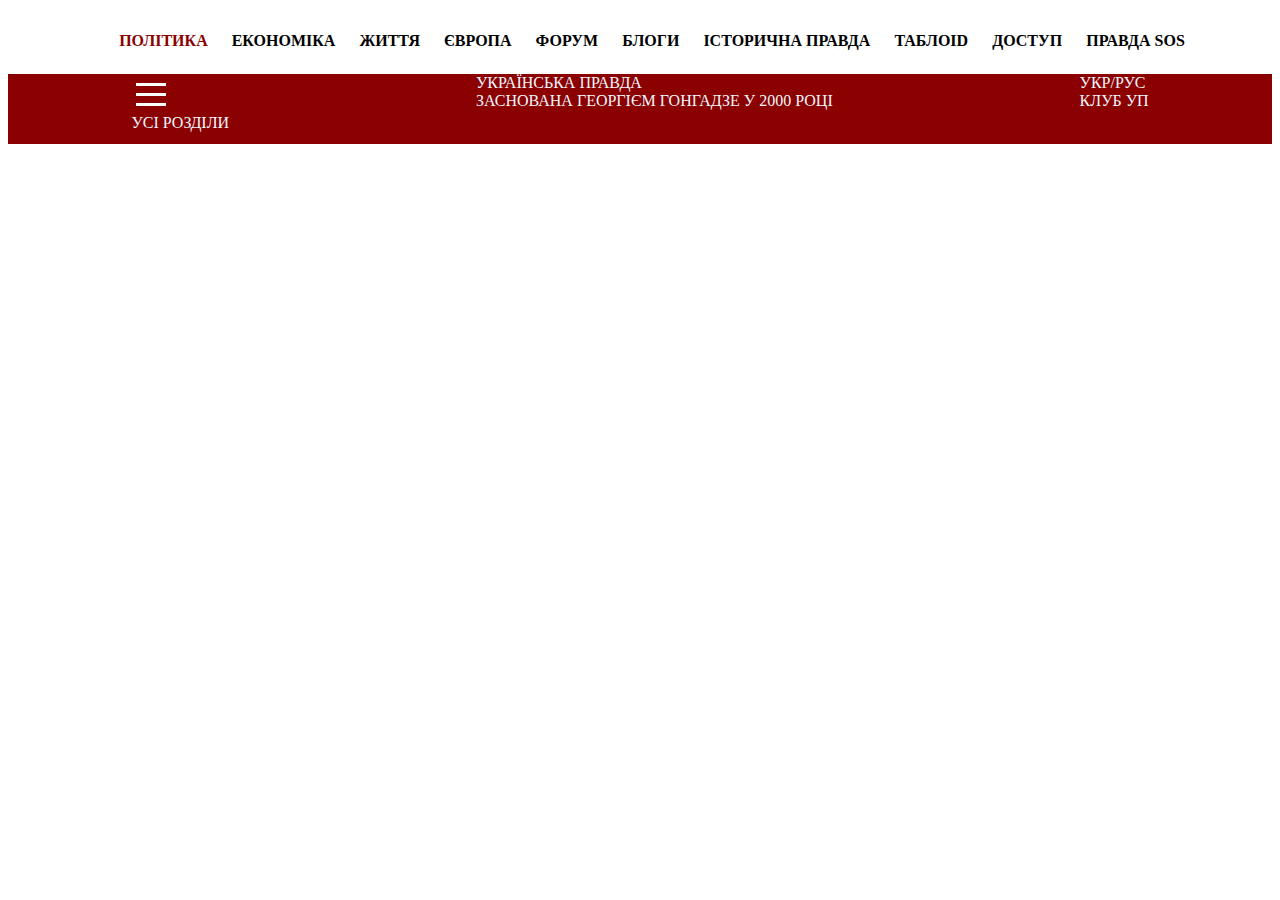
==== Homework 5/index.html @ 1be5fd1a "22/10/20" ====
<!DOCTYPE html>
<html lang="en">
<head>
    <meta charset="UTF-8">
    <title>Title</title>
    <link rel="stylesheet" href="style.css ">
</head>
<body>
<div class="menu1">
    <div class="color">ПОЛІТИКА</div>
    <div>ЕКОНОМІКА</div>
    <div>ЖИТТЯ</div>
    <div>ЄВРОПА</div>
    <div>ФОРУМ</div>
    <div>БЛОГИ</div>
    <div>ІСТОРИЧНА ПРАВДА</div>
    <div>ТАБЛОID</div>
    <div>ДОСТУП</div>
    <div>ПРАВДА SOS</div>
</div>

<div class="menu2">
    <div class="button">
        <div class="button-wrap">
            <span>asd</span>
        </div>
        <div>УCI РОЗДІЛИ</div>
    </div>
    <div class="logo">
        <div>УКРАЇНСЬКА ПРАВДА</div>
        <div>ЗАСНОВАНА ГЕОРГІЄМ ГОНГАДЗЕ У 2000 РОЦІ</div>
    </div>
    <div class="lang">
        <div>УКР/РУС</div>
        <div>КЛУБ УП</div>
    </div>
    
</div>


</body>
</html>
---- Homework 5/style.css ----
.menu1 {
    display: flex;
    flex-direction: row;
    width: 100%;
    justify-content: center;
    padding: 12px;
}
.color {
    color: darkred;


}
.menu1>div{padding: 12px;
    font-weight: bold;

}
.menu2 {
    display: flex;
    flex-direction: row;
    width: 100%;
    justify-content: space-around;
    height: 70px;
    background: darkred;
    color: aliceblue;
}

.button-wrap {
    width: 40px;
    height: 40px;
    position: relative;
}

.button-wrap span {
    display: inline-block;
    width: 30px;
    height: 3px;
    background-color: white;
    position: absolute;
    font-size: 0;
    left: 50%;
    margin-left: -15px;
    top: 50%;
    margin-top: -1.5px;
}

.button-wrap span::before, .button-wrap span::after {
    content: '';
    position: absolute;
    display: block;
    width: 100%;
    height: 100%;
    background-color: white;
}

.button-wrap span::before {
    top: -10px;
}

.button-wrap span::after {
    top: 10px;
}

{

}
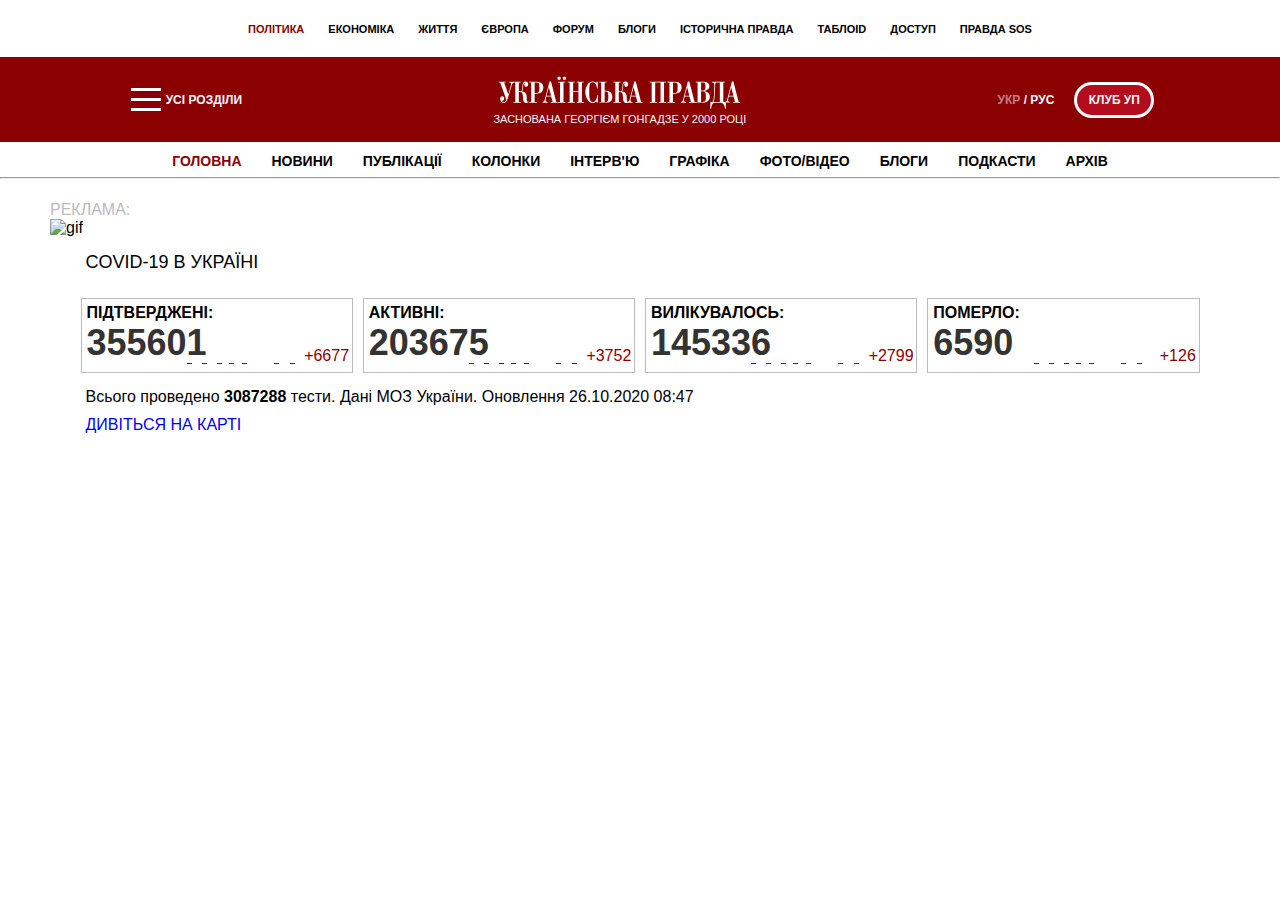
==== commit c6aa197c: "27/10/20 new updated" ====
--- a/Homework 5/index.html
+++ b/Homework 5/index.html
@@ -27,16 +27,106 @@
         <div>УCI РОЗДІЛИ</div>
     </div>
     <div class="logo">
-        <div>УКРАЇНСЬКА ПРАВДА</div>
-        <div>ЗАСНОВАНА ГЕОРГІЄМ ГОНГАДЗЕ У 2000 РОЦІ</div>
+        <div><svg aria-label="Українська правда" x="0px" y="0px" viewBox="0 0 308 42" fill="#fff" xml:space="preserve" class="brand-svg">
+            <title>Українська правда</title>
+
+            <path class="cls-1" d="M21.483,13.8a13.258,13.258,0,0,0,.495-2.076q0.059-.6.06-0.794A1.979,1.979,0,0,0,21.8,9.857a1.523,1.523,0,0,0-.574-0.543,1.629,1.629,0,0,0-.634-0.194Q20.3,9.1,20.177,9.1h-0.4V8.246h5.938V9.1a3.551,3.551,0,0,0-2,1.32,7.371,7.371,0,0,0-.772,1.746L18.434,26.989q-0.474,1.476-.93,2.755a10.3,10.3,0,0,1-1.068,2.212,5.185,5.185,0,0,1-1.425,1.474,3.374,3.374,0,0,1-1.92.542,3.888,3.888,0,0,1-1.761-.406A4.583,4.583,0,0,1,9.924,32.48a5.025,5.025,0,0,1-.93-1.591,5.487,5.487,0,0,1-.336-1.921,3.177,3.177,0,0,1,.811-2.309,2.469,2.469,0,0,1,1.8-.834,2.243,2.243,0,0,1,1.642.756,2.865,2.865,0,0,1,.733,2.077,2.662,2.662,0,0,1-.356,1.474,3.02,3.02,0,0,1-.673.775,2.227,2.227,0,0,1-.456.272c-0.172.077-.337,0.155-0.495,0.232a2.48,2.48,0,0,0-.416.252,0.4,0.4,0,0,0-.178.329,1.03,1.03,0,0,0,.495.737,2.446,2.446,0,0,0,1.524.39,3.716,3.716,0,0,0,.712-0.077,2.031,2.031,0,0,0,.812-0.389,4.379,4.379,0,0,0,.851-0.892,5.963,5.963,0,0,0,.792-1.63L8.736,9.1H6.994V8.246h8.591V9.1h-2.1l5.186,14.628Zm11.44,6.132a4.96,4.96,0,0,0,1.128-.117,1.581,1.581,0,0,0,.871-0.582,3.486,3.486,0,0,0,.594-1.358,12.17,12.17,0,0,0,.257-2.444,30.4,30.4,0,0,1,.316-3.706,8.029,8.029,0,0,1,.673-2.308,2.406,2.406,0,0,1,1.128-1.165,4.232,4.232,0,0,1,1.723-.309,3.314,3.314,0,0,1,1.544.33,2.921,2.921,0,0,1,1.01.834,3.582,3.582,0,0,1,.554,1.086,3.744,3.744,0,0,1,.178,1.087,3.864,3.864,0,0,1-.633,2.193,2.054,2.054,0,0,1-1.821.95,1.922,1.922,0,0,1-1.722-.8,2.861,2.861,0,0,1-.535-1.611V11.662a1.25,1.25,0,0,1,.04-0.311c0.053-.18.106-0.343,0.159-0.485a1.518,1.518,0,0,0,.079-0.524,2.815,2.815,0,0,0-.039-0.466,0.3,0.3,0,0,0-.356-0.232,0.869,0.869,0,0,0-.792.621,5.55,5.55,0,0,0-.4,1.533,17.377,17.377,0,0,0-.138,1.9q-0.02.99-.06,1.727a13.5,13.5,0,0,1-.356,2.969,3.033,3.033,0,0,1-1.069,1.571L35.3,20.12a7.155,7.155,0,0,1,1.406.194,5.2,5.2,0,0,1,1.8.815,5.785,5.785,0,0,1,1.643,1.843,7.593,7.593,0,0,1,.891,3.318q0.079,1.048.079,2.154T41.2,30.461a4.957,4.957,0,0,0,.336,1.514,0.877,0.877,0,0,0,.852.6,1.032,1.032,0,0,0,.712-0.349l0.356,0.582a3.823,3.823,0,0,1-1.385.835,9.042,9.042,0,0,1-1.188.329,4.122,4.122,0,0,1-.792,0,3.953,3.953,0,0,1-1.7-.446,2.523,2.523,0,0,1-1.01-1.2,8.484,8.484,0,0,1-.574-2.27q-0.2-1.436-.356-3.647c-0.053-.725-0.119-1.422-0.2-2.1a7.158,7.158,0,0,0-.436-1.8,2.883,2.883,0,0,0-.93-1.261,2.79,2.79,0,0,0-1.722-.467h-1.7V32.809h2.336v0.854H24.887V32.809h2.3V9.1h-2.3V8.246h8.907V9.1H31.458V19.927h1.465ZM46.5,9.1H44.166V8.246h8.749a12.456,12.456,0,0,1,4.038.564,6.852,6.852,0,0,1,2.593,1.513,5.261,5.261,0,0,1,1.366,2.231,9.04,9.04,0,0,1,.4,2.677q0,4.074-2.137,5.82T52.756,22.8H50.776V32.809h2.613v0.854H44.166V32.809H46.5V9.1Zm5.661,12.844a12.48,12.48,0,0,0,1.762-.116,2.331,2.331,0,0,0,1.365-.681,3.854,3.854,0,0,0,.871-1.688,12.155,12.155,0,0,0,.317-3.142V13.563a15.279,15.279,0,0,0-.1-1.823,2.979,2.979,0,0,0-.514-1.4,2.718,2.718,0,0,0-1.227-.912,5.989,5.989,0,0,0-2.2-.33H50.776V21.945h1.386Zm18.684,4.307h-5.78L64.632,27.92a3.69,3.69,0,0,0-.1.427c-0.04.208-.126,0.711-0.257,1.513a5.1,5.1,0,0,0-.1.777,2.229,2.229,0,0,0,.1.775,1.528,1.528,0,0,0,.87,1.068,7.5,7.5,0,0,0,1.624.329v0.854H60.475V32.809a2.29,2.29,0,0,0,1.287-.407,2.839,2.839,0,0,0,.811-0.97,6.4,6.4,0,0,0,.515-1.358q0.2-.756.436-1.61L68.867,7.937h1.821L77.1,32.809h1.663v0.854H70.372V32.809h2.256ZM68,14.843L65.225,25.4h5.5ZM78.486,3.94a1.822,1.822,0,0,1,.3-1.125,1.886,1.886,0,0,1,.653-0.564,2.152,2.152,0,0,1,.693-0.213C80.353,2.013,80.492,2,80.545,2c0.079,0,.224.013,0.435,0.039a2.15,2.15,0,0,1,.673.213,1.719,1.719,0,0,1,.633.564,1.921,1.921,0,0,1,.278,1.125,2.046,2.046,0,0,1-.5,1.435,1.959,1.959,0,0,1-1.523.544A1.989,1.989,0,0,1,79,5.356,2.018,2.018,0,0,1,78.486,3.94ZM79.317,9.1V8.246h8.947V9.1H85.928V32.809h2.335v0.854H79.317V32.809h2.335V9.1H79.317Zm5.7-5.161a1.826,1.826,0,0,1,.3-1.125,1.883,1.883,0,0,1,.654-0.564,2.15,2.15,0,0,1,.692-0.213C86.885,2.013,87.023,2,87.076,2s0.191,0.013.416,0.039a2.154,2.154,0,0,1,.692.213,1.891,1.891,0,0,1,.654.564,1.827,1.827,0,0,1,.3,1.125,2,2,0,0,1-.514,1.435,2.028,2.028,0,0,1-1.544.544,1.988,1.988,0,0,1-1.544-.562A2.019,2.019,0,0,1,85.018,3.94ZM99.586,8.246V9.1h-1.94V19.81H104.1V9.1h-1.94V8.246h8.511V9.1h-2.3V32.809h2.3v0.854h-8.511V32.809h1.94V20.665H97.646V32.809h1.94v0.854H91.075V32.809h2.3V9.1h-2.3V8.246h8.511Zm27.274,8.188a12.7,12.7,0,0,0-2.038-5.627,4.206,4.206,0,0,0-3.385-2.018,2.954,2.954,0,0,0-2.474,1.086,6.616,6.616,0,0,0-1.208,2.581,14.654,14.654,0,0,0-.395,3.027q-0.04,1.533-.04,2.426l-0.039,5.316a25.615,25.615,0,0,0,.376,4.85,11.227,11.227,0,0,0,.97,3.026,3.9,3.9,0,0,0,1.326,1.572,2.76,2.76,0,0,0,1.445.447,3.708,3.708,0,0,0,1.643-.447,5.561,5.561,0,0,0,1.722-1.436,9.37,9.37,0,0,0,1.464-2.6,15.062,15.062,0,0,0,.871-3.977h0.99l-0.238,9h-0.99a1.475,1.475,0,0,0-.554-0.8,1.309,1.309,0,0,0-.633-0.174,1.833,1.833,0,0,0-.871.232q-0.437.233-.911,0.465a6.563,6.563,0,0,1-.89.389,4.225,4.225,0,0,1-1.406.193,6.469,6.469,0,0,1-3.859-1.2,10.442,10.442,0,0,1-2.85-3.124,15.841,15.841,0,0,1-1.782-4.268,18.389,18.389,0,0,1-.614-4.676,16.634,16.634,0,0,1,.634-4.481,15.742,15.742,0,0,1,1.781-4.114A10.317,10.317,0,0,1,117.7,9.1a6.187,6.187,0,0,1,3.662-1.163,6.123,6.123,0,0,1,1.979.309q0.91,0.312,1.663.622a3.364,3.364,0,0,0,.336.116,1.227,1.227,0,0,0,.337.039,1.261,1.261,0,0,0,.515-0.156,0.883,0.883,0,0,0,.435-0.622h1.029v8.188H126.86Zm10.372,2.716a10.611,10.611,0,0,1,3.306.485,7.285,7.285,0,0,1,2.553,1.416,6.323,6.323,0,0,1,1.662,2.309,7.91,7.91,0,0,1,.594,3.164,8.072,8.072,0,0,1-.752,3.8,5.814,5.814,0,0,1-1.9,2.154,6.283,6.283,0,0,1-2.494.97,16.088,16.088,0,0,1-2.494.213h-8.234V32.809h2.336V9.1h-2.336V8.246h8.907V9.1h-2.3V19.151h1.148Zm-0.158,13.658a4.561,4.561,0,0,0,1.524-.233,2.348,2.348,0,0,0,1.089-.8,3.651,3.651,0,0,0,.633-1.493,11.7,11.7,0,0,0,.2-2.367V24.893a13.987,13.987,0,0,0-.139-2.076,4.4,4.4,0,0,0-.5-1.532,2.408,2.408,0,0,0-.989-0.95A3.617,3.617,0,0,0,137.232,20h-1.148V32.809h0.99Zm17.695-12.882a4.966,4.966,0,0,0,1.128-.117,1.584,1.584,0,0,0,.871-0.582,3.5,3.5,0,0,0,.594-1.358,12.151,12.151,0,0,0,.257-2.444,30.333,30.333,0,0,1,.316-3.706,7.954,7.954,0,0,1,.675-2.308,2.386,2.386,0,0,1,1.128-1.165,4.226,4.226,0,0,1,1.722-.309,3.31,3.31,0,0,1,1.543.33,2.91,2.91,0,0,1,1.009.834,3.579,3.579,0,0,1,.555,1.086,3.731,3.731,0,0,1,.179,1.087,3.858,3.858,0,0,1-.636,2.193,2.055,2.055,0,0,1-1.82.95,1.924,1.924,0,0,1-1.722-.8,2.865,2.865,0,0,1-.535-1.611V11.662a1.273,1.273,0,0,1,.039-0.311c0.055-.18.107-0.343,0.159-0.485a1.484,1.484,0,0,0,.08-0.524,2.814,2.814,0,0,0-.039-0.466,0.3,0.3,0,0,0-.358-0.232,0.87,0.87,0,0,0-.791.621,5.623,5.623,0,0,0-.4,1.533,17.66,17.66,0,0,0-.137,1.9c-0.013.66-.034,1.236-0.06,1.727a13.458,13.458,0,0,1-.355,2.969,3.042,3.042,0,0,1-1.07,1.571l0.04,0.154a7.162,7.162,0,0,1,1.406.194,5.194,5.194,0,0,1,1.8.815,5.8,5.8,0,0,1,1.644,1.843,7.59,7.59,0,0,1,.889,3.318c0.052,0.7.081,1.417,0.081,2.154s0.026,1.409.078,2.017a4.962,4.962,0,0,0,.337,1.514,0.877,0.877,0,0,0,.85.6,1.034,1.034,0,0,0,.714-0.349l0.355,0.582a3.834,3.834,0,0,1-1.385.835,8.94,8.94,0,0,1-1.188.329,4.115,4.115,0,0,1-.791,0,3.959,3.959,0,0,1-1.7-.446,2.536,2.536,0,0,1-1.009-1.2,8.489,8.489,0,0,1-.574-2.27q-0.2-1.436-.357-3.647c-0.052-.725-0.117-1.422-0.2-2.1a6.987,6.987,0,0,0-.436-1.8,2.872,2.872,0,0,0-.93-1.261,2.787,2.787,0,0,0-1.722-.467h-1.7V32.809h2.336v0.854h-8.907V32.809h2.3V9.1h-2.3V8.246h8.907V9.1H153.3V19.927h1.465Zm19.4,6.325h-5.779l-0.436,1.669a3.643,3.643,0,0,0-.1.427c-0.039.208-.124,0.711-0.257,1.513a5.142,5.142,0,0,0-.1.777,2.2,2.2,0,0,0,.1.775,1.526,1.526,0,0,0,.872,1.068,7.477,7.477,0,0,0,1.622.329v0.854h-6.294V32.809a2.283,2.283,0,0,0,1.286-.407,2.819,2.819,0,0,0,.812-0.97,6.453,6.453,0,0,0,.515-1.358q0.2-.756.435-1.61l5.344-20.527h1.822l6.413,24.872h1.662v0.854h-8.392V32.809h2.256Zm-2.85-11.408L168.545,25.4h5.5ZM197.64,32.809h1.939v0.854h-8.55V32.809h2.335V9.1h-2.335V8.246h19.714V9.1h-2.336V32.809h2.336v0.854h-8.551V32.809h1.94V9.1H197.64V32.809ZM215.018,9.1h-2.336V8.246h8.749a12.46,12.46,0,0,1,4.038.564,6.843,6.843,0,0,1,2.592,1.513,5.261,5.261,0,0,1,1.367,2.231,9.043,9.043,0,0,1,.4,2.677q0,4.074-2.138,5.82T221.273,22.8h-1.98V32.809h2.613v0.854h-9.224V32.809h2.336V9.1Zm5.661,12.844a12.468,12.468,0,0,0,1.761-.116,2.332,2.332,0,0,0,1.366-.681,3.866,3.866,0,0,0,.871-1.688,12.166,12.166,0,0,0,.316-3.142V13.563a15.423,15.423,0,0,0-.1-1.823,2.988,2.988,0,0,0-.515-1.4,2.711,2.711,0,0,0-1.227-.912,5.99,5.99,0,0,0-2.2-.33h-1.662V21.945h1.386Zm18.685,4.307h-5.779l-0.436,1.669a3.643,3.643,0,0,0-.1.427c-0.039.208-.124,0.711-0.257,1.513a5.142,5.142,0,0,0-.1.777,2.223,2.223,0,0,0,.1.775,1.528,1.528,0,0,0,.872,1.068,7.477,7.477,0,0,0,1.622.329v0.854h-6.294V32.809a2.283,2.283,0,0,0,1.286-.407,2.819,2.819,0,0,0,.812-0.97,6.453,6.453,0,0,0,.515-1.358q0.2-.756.435-1.61l5.344-20.527h1.822l6.413,24.872h1.662v0.854h-8.392V32.809h2.257Zm-2.85-11.408L233.743,25.4h5.5Zm19.318-6.6a13.8,13.8,0,0,1,3.741.428,6.976,6.976,0,0,1,2.4,1.144,3.948,3.948,0,0,1,1.286,1.708,5.808,5.808,0,0,1,.376,2.076,4.847,4.847,0,0,1-1.564,3.9,10.187,10.187,0,0,1-4.294,2l0.039,0.194a11.589,11.589,0,0,1,3.405,1.435,7.281,7.281,0,0,1,1.92,1.785,5.147,5.147,0,0,1,.851,1.863,8.118,8.118,0,0,1,.2,1.669,7.435,7.435,0,0,1-.594,3.045,6.414,6.414,0,0,1-1.664,2.27,7.186,7.186,0,0,1-2.592,1.416,10.951,10.951,0,0,1-3.345.485H247V32.809h2.3V9.1H247V8.246h8.828Zm-0.278,10.788c0.1,0,.337-0.021.693-0.059a2.73,2.73,0,0,0,1.129-.426,3.285,3.285,0,0,0,1.049-1.126,4.224,4.224,0,0,0,.455-2.154v-2.6c0-.181-0.014-0.466-0.04-0.854a3.156,3.156,0,0,0-.336-1.183,2.961,2.961,0,0,0-.931-1.068,3.043,3.043,0,0,0-1.82-.466h-2.177v9.934h1.978Zm-0.2,13.774a4.723,4.723,0,0,0,2.216-.426,2.964,2.964,0,0,0,1.188-1.107,3.953,3.953,0,0,0,.495-1.571,16.776,16.776,0,0,0,.1-1.824V25.2a16.229,16.229,0,0,0-.1-1.67,5.892,5.892,0,0,0-.455-1.746,3.351,3.351,0,0,0-1.089-1.358,3.3,3.3,0,0,0-2-.543h-2.136V32.809h1.781Zm27.59-24.562V9.1h-2.3V32.809h2.929L283.858,41h-1.109a12.845,12.845,0,0,0-1.108-4.055A6.929,6.929,0,0,0,280,34.749a4.06,4.06,0,0,0-1.762-.913,7.79,7.79,0,0,0-1.464-.174h-5.741a7.085,7.085,0,0,0-1.5.174,3.024,3.024,0,0,0-1.5.913,6.9,6.9,0,0,0-1.307,2.193A17.4,17.4,0,0,0,265.767,41h-1.109l0.317-8.188h2.454a14.915,14.915,0,0,0,1.248-3.064,17.951,17.951,0,0,0,.573-4.347l0.356-10.089c0.026-.931.054-1.8,0.079-2.6a7.817,7.817,0,0,0-.158-2.037,2.047,2.047,0,0,0-.811-1.261,2.859,2.859,0,0,0-1.881-.311V8.246h16.112Zm-6.571.854h-3.009a11.145,11.145,0,0,0-1.246.058,1.1,1.1,0,0,0-.792.467,3.261,3.261,0,0,0-.456,1.338,23.205,23.205,0,0,0-.237,2.678L270.16,25.4c-0.053,1.036-.124,1.934-0.218,2.7a13.984,13.984,0,0,1-.376,2.018,11.384,11.384,0,0,1-.513,1.513c-0.186.426-.371,0.822-0.555,1.183h7.878V9.1Zm16.705,17.151H287.3l-0.436,1.669a3.867,3.867,0,0,0-.1.427c-0.038.208-.124,0.711-0.256,1.513a5.145,5.145,0,0,0-.1.777,2.224,2.224,0,0,0,.1.775,1.525,1.525,0,0,0,.871,1.068,7.49,7.49,0,0,0,1.622.329v0.854h-6.294V32.809A2.283,2.283,0,0,0,284,32.4a2.819,2.819,0,0,0,.812-0.97,6.345,6.345,0,0,0,.515-1.358q0.2-.756.436-1.61L291.1,7.937h1.822l6.414,24.872H301v0.854h-8.392V32.809h2.256Zm-2.85-11.408L287.46,25.4h5.5Z"></path>
+          </svg></div>
+        <div class="George">ЗАСНОВАНА ГЕОРГІЄМ ГОНГАДЗЕ У 2000 РОЦІ</div>
     </div>
     <div class="lang">
-        <div>УКР/РУС</div>
-        <div>КЛУБ УП</div>
+        <span>
+            <span class="ukr">УКР</span>
+            / РУС
+             </span>
+        <div class="club">
+            <span>КЛУБ УП</span></div>
+
     </div>
     
 </div>
 
+<div class="menu3">
+    <div class="color">ГОЛОВНА</div>
+    <div>НОВИНИ</div>
+    <div>ПУБЛІКАЦІЇ</div>
+    <div>КОЛОНКИ</div>
+    <div>ІНТЕРВ'Ю</div>
+    <div>ГРАФІКА</div>
+    <div>ФОТО/ВІДЕО</div>
+    <div>БЛОГИ</div>
+    <div>ПОДКАСТИ</div>
+    <div>АРХІВ</div>
+
+</div>
+<hr>
+
+<div class="container">
+<div class="menu4">
+    <div class="advertisment">РЕКЛАМА:</div>
+    <div>
+<img src="./gif/banner-1175x75.gif" alt="gif"> </div>
+</div>
+
+</div>
+
+<div class="menu5">
+    <div class="section statistic">
+        <h2 class="covid main-color">covid-19 в Україні</h2>
+        <div class="graf-cards flex">
+
+            <div class="card-wrap">
+                <p class="inf">підтверджені:</p>
+                <span class="card-item">355601</span>
+                <div class="graf">
+                    <span class="up"></span>
+                    <span class="down"></span>
+                    <span class="middle"></span>
+                </div>
+                <span class="count">+6677</span>
+            </div>
+            <div class="card-wrap">
+                <p class="inf">активні:</p>
+                <span class="card-item">203675</span>
+                <div class="graf">
+                    <span class="up"></span>
+                    <span class="down"></span>
+                    <span class="middle"></span>
+                </div>
+                <span class="count">+3752</span>
+            </div>
+            <div class="card-wrap">
+                <p class="inf">вилікувалось:</p>
+                <span class="card-item">145336</span>
+                <div class="graf">
+                    <span class="up"></span>
+                    <span class="down"></span>
+                    <span class="middle"></span>
+
+                </div>
+                <span class="count">+2799</span>
+            </div>
+            <div class="card-wrap">
+                <p class="inf">померло:</p>
+                <span class="card-item">6590</span>
+                <div class="graf">
+                    <span class="up"></span>
+                    <span class="down"></span>
+                    <span class="middle"></span>
+                </div>
+                <span class="count">+126</span>
+            </div>
+        </div>
+        <p class="sub_title">Всього проведено <span>3087288</span> тести. Дані МОЗ України. Оновлення 26.10.2020 08:47</p>
+        <a class="main-color" href="https://www.pravda.com.ua/cdn/covid-19/cpa/" target="_blank"
+           rel="noopener noreferrer">дивіться на карті</a>
+    </div>
+
+
+</div>
+
+
+
 
 </body>
 </html>--- a/Homework 5/style.css
+++ b/Homework 5/style.css
@@ -1,12 +1,22 @@
 
-
+body {margin: 0;
+    font-family: 'Fira sans', sans-serif;
+
+}
 .menu1 {
     display: flex;
     flex-direction: row;
-    width: 100%;
-    justify-content: center;
-    padding: 12px;
-}
+    font-size: 11px;
+    font-weight: 800;
+    justify-content: center;
+    padding: 10px 0 8px;
+    line-height: 1.4em;
+}
+
+.menu1>div { padding: 0 5px;
+
+}
+
 .color {
     color: darkred;
 
@@ -19,11 +29,17 @@
 .menu2 {
     display: flex;
     flex-direction: row;
-    width: 100%;
     justify-content: space-around;
-    height: 70px;
+    height: 85px;
     background: darkred;
     color: aliceblue;
+    align-items: center;
+}
+
+.button { display: flex;
+align-items: center;
+    font-size: 12px;
+    font-weight: 800;
 }
 
 .button-wrap {
@@ -62,7 +78,305 @@
     top: 10px;
 }
 
-{
-
-}
-
+.George {
+font-size: 11px;
+}
+.lang {
+    display: flex;
+    font-size: 12px;
+    font-weight: 800;
+    justify-content: center;
+    align-items: center;
+
+}
+
+.ukr {
+    opacity: 0.5;
+
+}
+
+.club {
+    width: 80px;
+    display: flex;
+    background: #b30c1d;
+    border: #fff 3px solid;
+    height: 36px;
+    align-items: center;
+    justify-content: center;
+    margin-left: 20px;
+    border-radius: 20px;
+}
+
+.menu3 {
+    display: flex;
+    font-size: 14px;
+    line-height: 1.4em;
+    text-transform: uppercase;
+    padding-top: 10px;
+    padding-bottom: 5px;
+    overflow: hidden;
+    text-align: center;
+    font-weight: 800;
+    justify-content: center;
+}
+
+.menu3>div {
+    padding: 0 15px;
+
+}
+.menu4 {
+    display: flex;
+    margin-top: 22px;
+    flex-direction: column;
+    justify-content: center;
+}
+
+.advertisment {
+    color: #bcbbbc;
+}
+
+.container {
+max-width: 1180px;
+    margin: 0 auto;
+}
+
+* {
+    margin: 0;
+    padding: 0;
+    box-sizing: border-box;
+}
+
+.statistic {
+    cursor: pointer;
+}
+
+.menu5 {
+    max-width: 1129px;
+    margin: 0 auto;
+
+}
+.flex {
+    display: flex;
+}
+.covid {
+    text-transform: uppercase;
+    font-weight: normal;
+    margin: 15px 0 10px 10px;
+    font-size: 18px;
+}
+
+.statistic:hover,
+.card-item:hover {
+    z-index: 1;
+    color: #7e0019;
+}
+
+.card-wrap:hover {
+    box-shadow: 3px 3px 5px;
+    color: #7e0019;
+}
+
+.graf-cards {
+    margin-top: 20px;
+
+}
+
+.card-wrap {
+    border: 1px solid #bcbbbc;
+    width: 310px;
+    height: 75px;
+    padding: 5px;
+    position: relative;
+    margin: 5px;
+}
+
+/* REAL GRAPHIC OF SITUATION *********************************************************************************/
+.graf {
+    position: absolute;
+    right: 80px;
+    top: 30px;
+}
+
+.up {
+    display: block;
+    width: 5px;
+    height: 1px;
+    background-color: #7e0019;
+    position: absolute;
+    transform: translateX(-30px);
+    bottom: -35px;
+    flex-grow: 4;
+}
+
+.down {
+    display: block;
+    width: 5px;
+    height: 1px;
+    background-color: #7e0019;
+    position: absolute;
+    transform: translateX(-55px);
+    bottom: -35px;
+    flex-grow: 2;
+}
+
+.up::before {
+    content: "";
+    width: 5px;
+    height: 1px;
+    background-color: #7e0019;
+    position: absolute;
+    transform: translateX(-40px);
+
+}
+
+.down::before {
+    content: "";
+    display: block;
+    width: 5px;
+    height: 1px;
+    background-color: #7e0019;
+    position: absolute;
+    transform: translateX(12px);
+
+}
+
+.middle::before {
+    content: "";
+    display: block;
+    width: 5px;
+    height: 1px;
+    background-color: #7e0019;
+    position: absolute;
+    transform: translateX(-85px);
+    bottom: -35px;
+
+
+}
+
+.up::after {
+    content: "";
+    width: 5px;
+    height: 1px;
+    background-color: #7e0019;
+    position: absolute;
+    transform: translateX(32px);
+
+}
+
+.down::after {
+    content: "";
+    display: block;
+    width: 5px;
+    height: 1px;
+    background-color: #7e0019;
+    position: absolute;
+    transform: translateX(73px);
+
+}
+
+
+.middle::after {
+    content: "";
+    display: block;
+    width: 5px;
+    /* height: 1px; */
+    background-color: #7e0019;
+    position: absolute;
+    transform: translateX(-14px);
+    margin-top: -3px;
+    bottom: -35px;
+
+}
+
+.count {
+    color:darkred;
+    position: absolute;
+    right: 1%;
+    bottom: 10%;
+    font-size: 16px;
+
+}
+
+.card-wrap p {
+    text-transform: uppercase;
+    font-weight: 800;
+}
+
+.card-item {
+    font-size: 36px;
+    font-weight: bolder;
+    color: #333;
+
+}
+
+.up,
+.up::before,
+.up::after {
+    animation: grow-cols-F 3.85s infinite linear;
+    transition: all ease-out 0.2s;
+
+}
+
+.down,
+.down::after,
+.down::before {
+    animation: grow-cols-S 3.85s infinite linear;
+    transition: all ease-out 0.4s;
+
+}
+
+.middle::after,
+.middle::before {
+    animation: grow-cols-M 3.85s infinite linear;
+    transition: all ease-out 0.3s;
+}
+
+.sub_title {
+    margin: 10px 0 10px 10px;
+}
+
+.sub_title span {
+    font-weight: bolder;
+    color: #000;
+}
+
+.statistic a {
+    text-transform: uppercase;
+    text-decoration: none;
+    margin: 0 0 10px 10px;
+}
+
+/* MEDIA *******************************************************************/
+
+@keyframes grow-cols-F {
+    0% {
+        height: 1px;
+    }
+
+    100% {
+        height: 47px;
+    }
+}
+
+@keyframes grow-cols-S {
+    0% {
+        height: 1px;
+    }
+
+    100% {
+        height: 33px;
+    }
+}
+
+@keyframes grow-cols-M {
+    0% {
+
+        height: 1px;
+    }
+
+    100% {
+
+        height: 39px;
+
+    }
+}